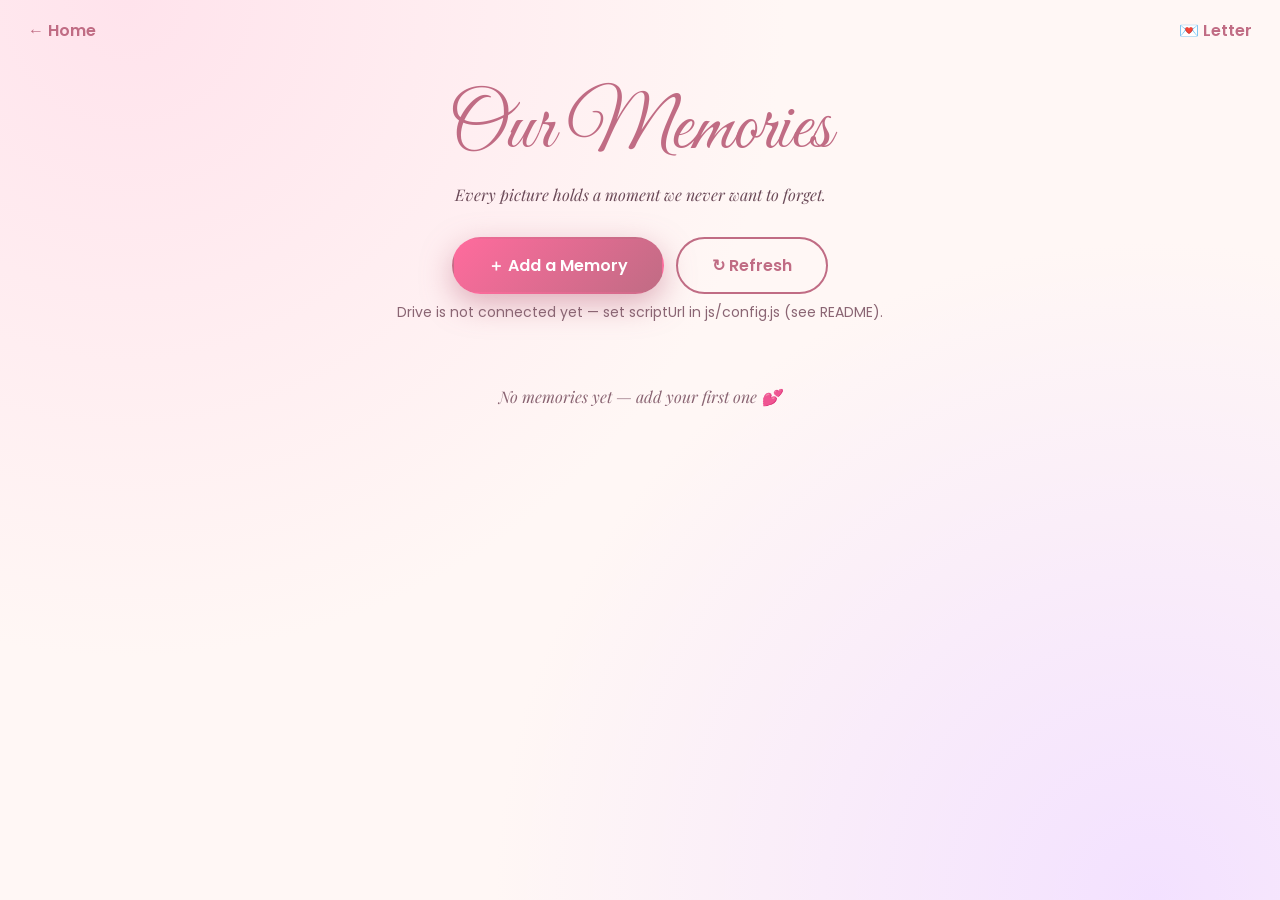
==== memories.html @ caaee90e "Add landing page, memories gallery and Drive backend Co-Authored-By: Claude Sonnet 5.5 <noreply@anth" ====
<!DOCTYPE html>
<html lang="en">
<head>
  <meta charset="UTF-8">
  <meta name="viewport" content="width=device-width, initial-scale=1.0">
  <title>Our Memories 📸</title>
  <link rel="stylesheet" href="css/style.css">
</head>
<body class="page">
  <div class="topbar">
    <a href="index.html">← Home</a>
    <a href="letter.html">💌 Letter</a>
  </div>

  <header class="page-head">
    <h1>Our Memories</h1>
    <p>Every picture holds a moment we never want to forget.</p>
  </header>

  <div class="toolbar">
    <button class="btn btn-primary" id="addBtn">＋ Add a Memory</button>
    <button class="btn btn-ghost" id="refreshBtn">↻ Refresh</button>
  </div>
  <div class="status" id="status"></div>

  <main class="gallery" id="gallery"></main>

  <!-- Add memory -->
  <div class="modal" id="addModal">
    <form class="modal-box" id="addForm">
      <h2>New Memory</h2>
      <label for="photo">Photo</label>
      <input type="file" id="photo" accept="image/*" required>
      <img class="preview" id="preview" alt="">
      <label for="date">Date</label>
      <input type="date" id="date" required>
      <label for="note">Memory note</label>
      <textarea id="note" placeholder="What made this moment special?"></textarea>
      <label for="key">Passphrase (only you two know it)</label>
      <input type="password" id="key" autocomplete="off" required>
      <div class="modal-actions">
        <button type="button" class="btn btn-ghost" id="cancelBtn">Cancel</button>
        <button type="submit" class="btn btn-primary" id="saveBtn">Save to Drive</button>
      </div>
    </form>
  </div>

  <!-- Viewer -->
  <div class="modal viewer" id="viewer">
    <div class="modal-box">
      <img id="viewImg" alt="">
      <div class="meta">
        <div class="date" id="viewDate"></div>
        <div class="note" id="viewNote"></div>
      </div>
    </div>
  </div>

  <script src="js/config.js"></script>
  <script src="js/memories.js"></script>
</body>
</html>
---- css/style.css ----
@import url('https://fonts.googleapis.com/css2?family=Great+Vibes&family=Playfair+Display:ital,wght@0,400;0,700;1,400&family=Poppins:wght@300;400;600&display=swap');

:root {
  --rose: #c06c84;
  --pink: #ff6b9d;
  --ink: #3a2530;
  --cream: #fff7f5;
  /* Put your photo at images/bg.jpg — it is picked up automatically */
  --bg-image: url('../images/bg.jpg');
}

* { margin: 0; padding: 0; box-sizing: border-box; }

body {
  font-family: 'Poppins', sans-serif;
  color: var(--ink);
  min-height: 100vh;
}

/* ---------- Landing ---------- */
.hero {
  min-height: 100vh;
  display: flex;
  align-items: center;
  justify-content: center;
  text-align: center;
  padding: 24px;
  position: relative;
  background:
    linear-gradient(rgba(40, 10, 25, .45), rgba(40, 10, 25, .6)),
    var(--bg-image) center / cover no-repeat fixed,
    linear-gradient(135deg, #667eea 0%, #764ba2 50%, #f093fb 100%);
  color: #fff;
}

.hero-inner { position: relative; z-index: 2; max-width: 720px; }

.eyebrow {
  letter-spacing: .35em;
  text-transform: uppercase;
  font-size: 13px;
  opacity: .85;
  margin-bottom: 18px;
  animation: fadeUp 1s ease both;
}

.hero h1 {
  font-family: 'Great Vibes', cursive;
  font-weight: 400;
  font-size: clamp(56px, 11vw, 116px);
  line-height: 1.05;
  text-shadow: 0 4px 30px rgba(0, 0, 0, .45);
  animation: fadeUp 1.2s ease .2s both;
}

.verse {
  font-family: 'Playfair Display', serif;
  font-style: italic;
  font-size: clamp(18px, 2.6vw, 24px);
  line-height: 1.8;
  margin: 28px auto 38px;
  text-shadow: 0 2px 12px rgba(0, 0, 0, .5);
  animation: fadeUp 1.2s ease .6s both;
}

.hero-actions {
  display: flex; gap: 14px; justify-content: center; flex-wrap: wrap;
  animation: fadeUp 1.2s ease 1s both;
}

.btn {
  display: inline-block;
  padding: 14px 34px;
  border-radius: 30px;
  font: 600 16px 'Poppins', sans-serif;
  text-decoration: none;
  border: 2px solid transparent;
  cursor: pointer;
  transition: transform .25s, box-shadow .25s, background .25s;
}
.btn-primary {
  background: linear-gradient(135deg, var(--pink), var(--rose));
  color: #fff;
  box-shadow: 0 10px 30px rgba(192, 108, 132, .5);
}
.btn-primary:hover { transform: translateY(-3px); box-shadow: 0 14px 38px rgba(192, 108, 132, .7); }
.btn-ghost { color: #fff; border-color: rgba(255, 255, 255, .7); background: transparent; }
.btn-ghost:hover { background: rgba(255, 255, 255, .15); transform: translateY(-3px); }
.btn:disabled { opacity: .6; cursor: wait; }

.hearts { position: fixed; inset: 0; pointer-events: none; overflow: hidden; z-index: 1; }
.heart { position: absolute; opacity: 0; animation: floatHeart 9s linear forwards; }

@keyframes floatHeart {
  0%   { transform: translateY(100vh) rotate(0); opacity: 0; }
  10%  { opacity: .8; }
  90%  { opacity: .8; }
  100% { transform: translateY(-120px) rotate(360deg); opacity: 0; }
}
@keyframes fadeUp {
  from { opacity: 0; transform: translateY(24px); }
  to   { opacity: 1; transform: none; }
}

/* ---------- Memories page ---------- */
.page {
  background:
    radial-gradient(circle at 10% 0%, #ffe3ec 0, transparent 45%),
    radial-gradient(circle at 90% 100%, #f3e1ff 0, transparent 45%),
    var(--cream);
}

.topbar {
  display: flex; justify-content: space-between; align-items: center;
  padding: 18px 28px;
}
.topbar a { color: var(--rose); text-decoration: none; font-weight: 600; }

.page-head { text-align: center; padding: 20px 20px 10px; }
.page-head h1 {
  font-family: 'Great Vibes', cursive; font-weight: 400;
  font-size: clamp(44px, 8vw, 78px); color: var(--rose);
}
.page-head p { font-family: 'Playfair Display', serif; font-style: italic; color: #6b4a58; margin-top: 6px; }

.toolbar { display: flex; justify-content: center; gap: 12px; margin: 22px 0 8px; flex-wrap: wrap; }
.toolbar .btn-ghost { color: var(--rose); border-color: var(--rose); }
.toolbar .btn-ghost:hover { background: rgba(192, 108, 132, .1); }

.status { text-align: center; color: #8a6573; min-height: 24px; margin: 8px 0; font-size: 14px; padding: 0 16px; }

.gallery {
  max-width: 1150px; margin: 10px auto 60px; padding: 0 20px;
  columns: 3 260px; column-gap: 20px;
}

.card {
  break-inside: avoid;
  background: #fff;
  border-radius: 16px;
  margin-bottom: 20px;
  overflow: hidden;
  box-shadow: 0 8px 28px rgba(120, 50, 80, .15);
  cursor: pointer;
  transition: transform .3s, box-shadow .3s;
  animation: fadeUp .6s ease both;
}
.card:hover { transform: translateY(-4px) rotate(-.4deg); box-shadow: 0 14px 38px rgba(120, 50, 80, .25); }
.card img { width: 100%; display: block; background: #f5dfe6; min-height: 120px; }
.card .meta { padding: 14px 16px 18px; }
.card .date { font-size: 12px; letter-spacing: .12em; text-transform: uppercase; color: var(--rose); font-weight: 600; }
.card .note { font-family: 'Playfair Display', serif; font-style: italic; margin-top: 6px; line-height: 1.6; color: #50343f; }

.empty { text-align: center; color: #8a6573; padding: 50px 20px; font-family: 'Playfair Display', serif; font-style: italic; column-span: all; }

/* Modals */
.modal {
  position: fixed; inset: 0; background: rgba(30, 8, 20, .75);
  display: none; align-items: center; justify-content: center; padding: 20px; z-index: 50;
}
.modal.open { display: flex; }
.modal-box {
  background: #fff; border-radius: 20px; padding: 28px; width: min(480px, 100%);
  max-height: 92vh; overflow: auto;
}
.modal-box h2 { font-family: 'Great Vibes', cursive; font-weight: 400; font-size: 40px; color: var(--rose); margin-bottom: 14px; }
.modal-box label { display: block; font-size: 13px; font-weight: 600; margin: 14px 0 6px; color: #6b4a58; }
.modal-box input, .modal-box textarea {
  width: 100%; padding: 11px 13px; border: 1.5px solid #ecc9d6; border-radius: 10px;
  font: 15px 'Poppins', sans-serif; background: #fffafb;
}
.modal-box input:focus, .modal-box textarea:focus { outline: none; border-color: var(--rose); }
.modal-box textarea { min-height: 90px; resize: vertical; }
.modal-actions { display: flex; gap: 10px; justify-content: flex-end; margin-top: 20px; }
.modal-actions .btn-ghost { color: var(--rose); border-color: var(--rose); }
.preview { width: 100%; max-height: 220px; object-fit: cover; border-radius: 12px; margin-top: 12px; display: none; }

.viewer .modal-box { padding: 0; width: min(900px, 100%); background: #1c0d15; color: #fff; }
.viewer img { width: 100%; max-height: 72vh; object-fit: contain; display: block; background: #000; }
.viewer .meta { padding: 18px 24px 24px; }
.viewer .date { color: #ffb3c9; font-size: 13px; letter-spacing: .12em; text-transform: uppercase; }
.viewer .note { font-family: 'Playfair Display', serif; font-style: italic; font-size: 20px; line-height: 1.7; margin-top: 8px; }

@media (max-width: 600px) {
  .gallery { columns: 2 150px; column-gap: 12px; padding: 0 12px; }
  .card { margin-bottom: 12px; }
}
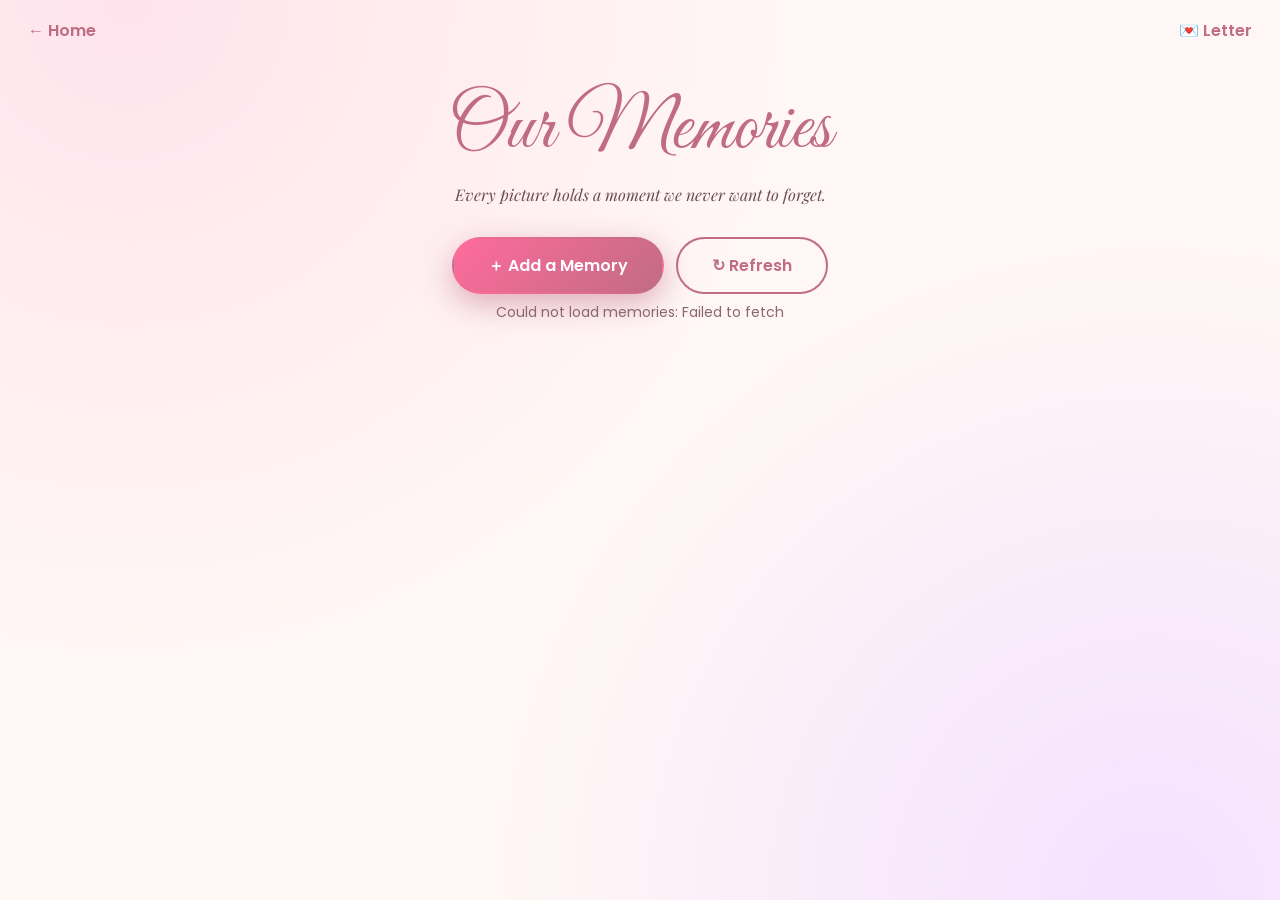
==== commit db7d7276: "Make site mobile responsive Co-Authored-By: Claude Sonnet 5.5 <noreply@anthropic.com>" ====
--- a/memories.html
+++ b/memories.html
@@ -2,7 +2,8 @@
 <html lang="en">
 <head>
   <meta charset="UTF-8">
-  <meta name="viewport" content="width=device-width, initial-scale=1.0">
+  <meta name="viewport" content="width=device-width, initial-scale=1.0, viewport-fit=cover">
+  <meta name="theme-color" content="#fff7f5">
   <title>Our Memories 📸</title>
   <link rel="stylesheet" href="css/style.css">
 </head>
--- a/css/style.css
+++ b/css/style.css
@@ -181,7 +181,46 @@
 .viewer .date { color: #ffb3c9; font-size: 13px; letter-spacing: .12em; text-transform: uppercase; }
 .viewer .note { font-family: 'Playfair Display', serif; font-style: italic; font-size: 20px; line-height: 1.7; margin-top: 8px; }
 
+/* ---------- Mobile ---------- */
+html { -webkit-text-size-adjust: 100%; }
+body { -webkit-tap-highlight-color: transparent; overflow-x: hidden; }
+img { max-width: 100%; }
+
+/* fixed backgrounds are janky / broken on iOS, so scroll on touch devices */
+@media (hover: none), (max-width: 900px) {
+  .hero { background-attachment: scroll; }
+}
+
 @media (max-width: 600px) {
-  .gallery { columns: 2 150px; column-gap: 12px; padding: 0 12px; }
-  .card { margin-bottom: 12px; }
-}
+  .hero { min-height: 100vh; min-height: 100svh; padding: 20px 18px; }
+  .eyebrow { font-size: 11px; letter-spacing: .28em; }
+  .verse { line-height: 1.7; margin: 20px auto 30px; }
+  .verse br { display: none; }               /* let lines wrap naturally */
+  .hero-actions { flex-direction: column; align-items: stretch; gap: 12px; max-width: 320px; margin: 0 auto; }
+  .btn { padding: 14px 20px; text-align: center; min-height: 48px; }
+
+  .topbar { padding: 14px 16px; }
+  .page-head { padding: 8px 16px 4px; }
+  .toolbar { padding: 0 16px; }
+  .toolbar .btn { flex: 1 1 140px; padding: 12px 14px; }
+
+  .gallery { columns: 2 140px; column-gap: 10px; padding: 0 10px; margin-bottom: 40px; }
+  .card { margin-bottom: 10px; border-radius: 12px; }
+  .card:hover { transform: none; }
+  .card .meta { padding: 10px 12px 14px; }
+  .card .note { font-size: 14px; line-height: 1.5; }
+
+  /* modals become bottom sheets */
+  .modal { padding: 0; align-items: flex-end; }
+  .modal-box { width: 100%; border-radius: 20px 20px 0 0; padding: 22px 18px calc(22px + env(safe-area-inset-bottom)); max-height: 94vh; }
+  .modal-box input, .modal-box textarea { font-size: 16px; }   /* stops iOS zoom-on-focus */
+  .modal-actions .btn { flex: 1; }
+  .viewer { align-items: center; padding: 12px; }
+  .viewer .modal-box { border-radius: 16px; padding: 0; }
+  .viewer img { max-height: 60vh; }
+  .viewer .note { font-size: 17px; }
+}
+
+@media (max-width: 360px) {
+  .gallery { columns: 1; }
+}
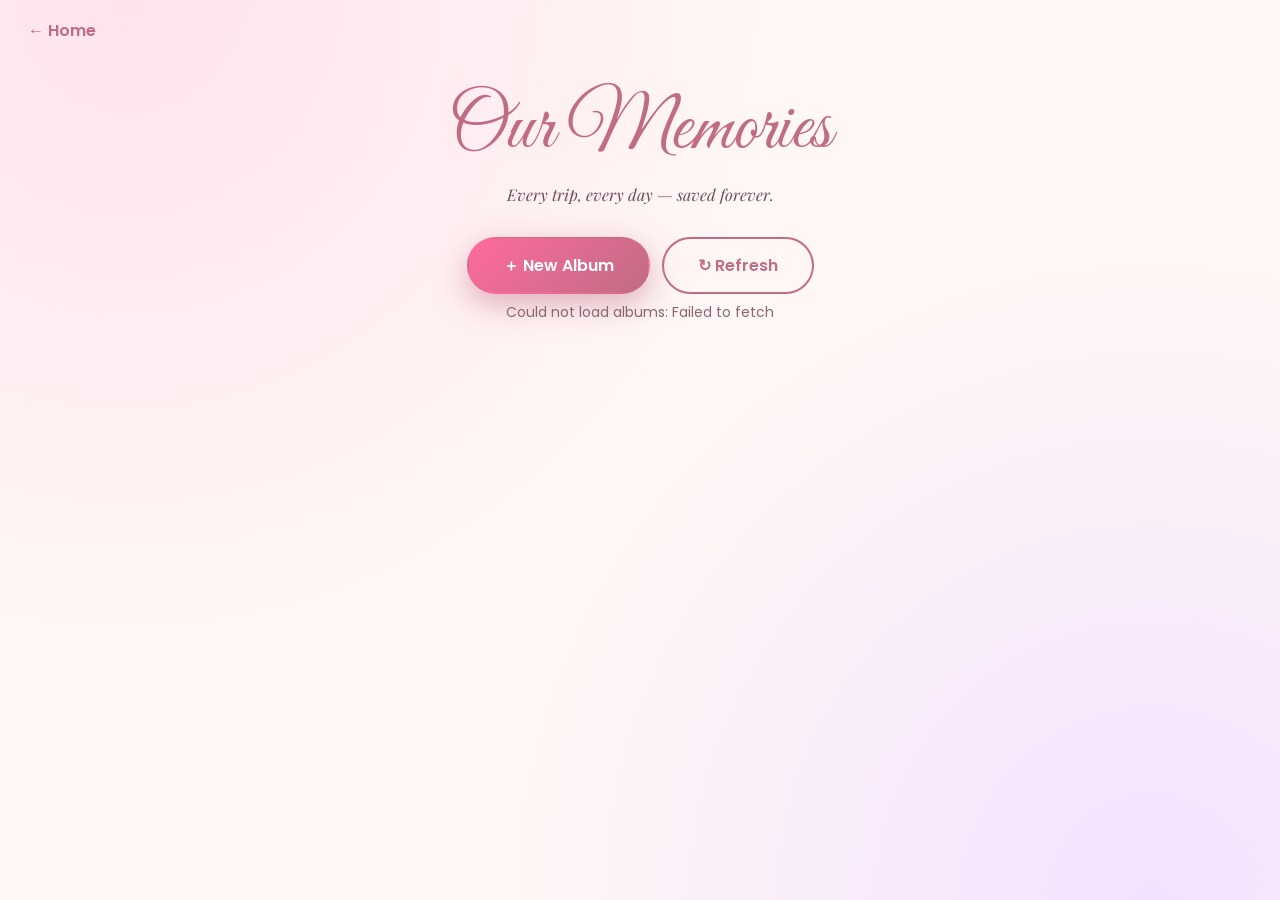
==== commit cd091cf4: "Albums by month, multi-photo/video upload, remove letter link Co-Authored-By: Claude Sonnet 5.5 <nor" ====
--- a/memories.html
+++ b/memories.html
@@ -10,35 +10,62 @@
 <body class="page">
   <div class="topbar">
     <a href="index.html">← Home</a>
-    <a href="letter.html">💌 Letter</a>
   </div>
 
-  <header class="page-head">
-    <h1>Our Memories</h1>
-    <p>Every picture holds a moment we never want to forget.</p>
-  </header>
+  <!-- ===== Albums list (grouped by month) ===== -->
+  <section id="albumsView">
+    <header class="page-head">
+      <h1>Our Memories</h1>
+      <p>Every trip, every day — saved forever.</p>
+    </header>
+    <div class="toolbar">
+      <button class="btn btn-primary" id="newAlbumBtn">＋ New Album</button>
+      <button class="btn btn-ghost" id="refreshBtn">↻ Refresh</button>
+    </div>
+    <div class="status" id="status"></div>
+    <main id="albums"></main>
+  </section>
 
-  <div class="toolbar">
-    <button class="btn btn-primary" id="addBtn">＋ Add a Memory</button>
-    <button class="btn btn-ghost" id="refreshBtn">↻ Refresh</button>
-  </div>
-  <div class="status" id="status"></div>
+  <!-- ===== Single album ===== -->
+  <section id="albumView" hidden>
+    <div class="album-nav"><a href="#" id="backLink">← All albums</a></div>
+    <header class="page-head">
+      <h1 id="albumTitle"></h1>
+      <p id="albumMeta"></p>
+    </header>
+    <div class="toolbar">
+      <button class="btn btn-primary" id="addPhotosBtn">＋ Add photos &amp; videos</button>
+    </div>
+    <div class="status" id="albumStatus"></div>
+    <div class="media-grid" id="mediaGrid"></div>
+  </section>
 
-  <main class="gallery" id="gallery"></main>
+  <!-- ===== Create album / add files ===== -->
+  <div class="modal" id="uploadModal">
+    <form class="modal-box" id="uploadForm">
+      <h2 id="uploadTitle">New Album</h2>
 
-  <!-- Add memory -->
-  <div class="modal" id="addModal">
-    <form class="modal-box" id="addForm">
-      <h2>New Memory</h2>
-      <label for="photo">Photo</label>
-      <input type="file" id="photo" accept="image/*" required>
-      <img class="preview" id="preview" alt="">
-      <label for="date">Date</label>
-      <input type="date" id="date" required>
-      <label for="note">Memory note</label>
-      <textarea id="note" placeholder="What made this moment special?"></textarea>
+      <div id="albumFields">
+        <label for="albumName">Album name</label>
+        <input type="text" id="albumName" placeholder="e.g. Ooty Trip">
+        <label for="albumDate">Date</label>
+        <input type="date" id="albumDate">
+        <label for="albumNote">Memory note</label>
+        <textarea id="albumNote" placeholder="What made this trip special?"></textarea>
+      </div>
+
+      <label for="files">Photos &amp; videos (select many)</label>
+      <input type="file" id="files" accept="image/*,video/*" multiple>
+      <div class="file-count" id="fileCount"></div>
+
       <label for="key">Passphrase (only you two know it)</label>
       <input type="password" id="key" autocomplete="off" required>
+
+      <div class="progress" id="progress" hidden>
+        <div class="bar"><div class="fill" id="fill"></div></div>
+        <div class="ptext" id="ptext"></div>
+      </div>
+
       <div class="modal-actions">
         <button type="button" class="btn btn-ghost" id="cancelBtn">Cancel</button>
         <button type="submit" class="btn btn-primary" id="saveBtn">Save to Drive</button>
@@ -46,15 +73,15 @@
     </form>
   </div>
 
-  <!-- Viewer -->
+  <!-- ===== Viewer ===== -->
   <div class="modal viewer" id="viewer">
+    <button class="nav prev" id="prevBtn" aria-label="Previous">‹</button>
     <div class="modal-box">
-      <img id="viewImg" alt="">
-      <div class="meta">
-        <div class="date" id="viewDate"></div>
-        <div class="note" id="viewNote"></div>
-      </div>
+      <div class="stage" id="stage"></div>
+      <div class="meta"><div class="date" id="viewCount"></div></div>
     </div>
+    <button class="nav next" id="nextBtn" aria-label="Next">›</button>
+    <button class="close" id="closeViewer" aria-label="Close">✕</button>
   </div>
 
   <script src="js/config.js"></script>
--- a/css/style.css
+++ b/css/style.css
@@ -224,3 +224,78 @@
 @media (max-width: 360px) {
   .gallery { columns: 1; }
 }
+
+/* ---------- Albums ---------- */
+[hidden] { display: none !important; }
+
+.month {
+  max-width: 1150px; margin: 30px auto 14px; padding: 0 20px;
+  font-family: 'Playfair Display', serif; font-weight: 700; font-size: 24px; color: var(--rose);
+}
+.albums {
+  max-width: 1150px; margin: 0 auto 10px; padding: 0 20px;
+  display: grid; grid-template-columns: repeat(auto-fill, minmax(260px, 1fr)); gap: 20px;
+}
+.album-card {
+  display: block; text-decoration: none; color: inherit; background: #fff;
+  border-radius: 16px; overflow: hidden; box-shadow: 0 8px 28px rgba(120, 50, 80, .15);
+  transition: transform .3s, box-shadow .3s;
+}
+.album-card:hover { transform: translateY(-4px); box-shadow: 0 14px 38px rgba(120, 50, 80, .25); }
+.album-card .cover {
+  aspect-ratio: 4 / 3; background: #f5dfe6; display: flex; align-items: center; justify-content: center;
+  font-size: 48px; overflow: hidden;
+}
+.album-card .cover img { width: 100%; height: 100%; object-fit: cover; display: block; }
+.album-card .info { padding: 14px 16px 18px; }
+.album-card .title { font-family: 'Playfair Display', serif; font-weight: 700; font-size: 19px; }
+.album-card .sub { font-size: 12px; letter-spacing: .08em; text-transform: uppercase; color: var(--rose); font-weight: 600; margin-top: 4px; }
+.album-card .note { font-family: 'Playfair Display', serif; font-style: italic; margin-top: 8px; line-height: 1.5; color: #50343f; font-size: 14px;
+  display: -webkit-box; -webkit-line-clamp: 2; -webkit-box-orient: vertical; overflow: hidden; }
+
+.album-nav { padding: 0 28px; }
+.album-nav a { color: var(--rose); text-decoration: none; font-weight: 600; }
+
+.media-grid {
+  max-width: 1150px; margin: 10px auto 60px; padding: 0 20px;
+  display: grid; grid-template-columns: repeat(auto-fill, minmax(200px, 1fr)); gap: 10px;
+}
+.media-item { position: relative; aspect-ratio: 1; border-radius: 12px; overflow: hidden; background: #f5dfe6; cursor: pointer; }
+.media-item img { width: 100%; height: 100%; object-fit: cover; display: block; transition: transform .3s; }
+.media-item:hover img { transform: scale(1.05); }
+.media-item .badge {
+  position: absolute; right: 8px; bottom: 8px; width: 32px; height: 32px; border-radius: 50%;
+  background: rgba(0, 0, 0, .6); color: #fff; display: flex; align-items: center; justify-content: center; font-size: 14px;
+}
+
+.file-count { font-size: 13px; color: #8a6573; margin-top: 6px; }
+.progress { margin-top: 16px; }
+.progress .bar { height: 8px; background: #f3d6e0; border-radius: 6px; overflow: hidden; }
+.progress .fill { height: 100%; width: 0; background: linear-gradient(90deg, var(--pink), var(--rose)); transition: width .2s; }
+.progress .ptext { font-size: 13px; color: #6b4a58; margin-top: 8px; word-break: break-all; }
+
+/* viewer with arrows + video */
+.viewer .stage { width: 100%; background: #000; display: flex; align-items: center; justify-content: center; min-height: 240px; }
+.viewer .stage img { max-height: 76vh; }
+.viewer .stage iframe { width: 100%; height: min(70vh, 56vw); border: 0; }
+.viewer .nav, .viewer .close {
+  position: absolute; background: rgba(255, 255, 255, .15); color: #fff; border: 0; cursor: pointer;
+  width: 44px; height: 44px; border-radius: 50%; font-size: 26px; line-height: 1; z-index: 2;
+}
+.viewer .nav.prev { left: 16px; top: 50%; }
+.viewer .nav.next { right: 16px; top: 50%; }
+.viewer .close { top: 16px; right: 16px; font-size: 18px; }
+
+@media (max-width: 600px) {
+  .month { font-size: 20px; padding: 0 14px; margin-top: 22px; }
+  .albums { padding: 0 14px; gap: 14px; grid-template-columns: 1fr 1fr; }
+  .album-card .info { padding: 10px 12px 14px; }
+  .album-card .title { font-size: 16px; }
+  .album-card .note { display: none; }
+  .media-grid { padding: 0 10px; gap: 6px; grid-template-columns: repeat(3, 1fr); }
+  .media-item { border-radius: 8px; }
+  .viewer .nav { top: auto; bottom: 18px; }
+  .viewer .nav.prev { left: 24px; }
+  .viewer .nav.next { right: 24px; }
+}
+@media (max-width: 380px) { .albums { grid-template-columns: 1fr; } }
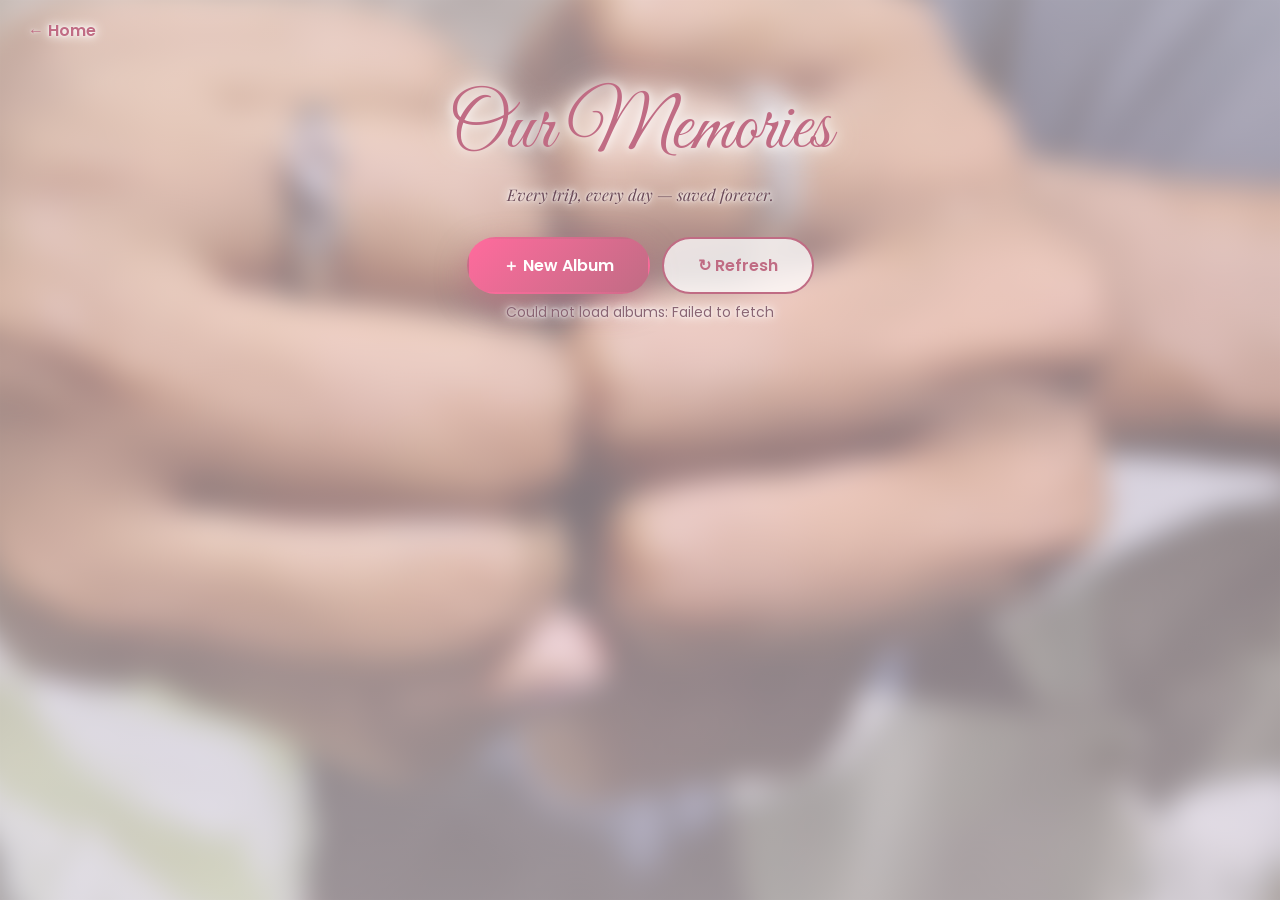
==== commit 2c535b48: "Anniversary landing with 12-photo collage, small flying hearts, blurred photo bg on memories page, m" ====
--- a/memories.html
+++ b/memories.html
@@ -8,6 +8,11 @@
   <link rel="stylesheet" href="css/style.css">
 </head>
 <body class="page">
+  <!-- Single blurred photo background (images/bg.jpg) -->
+  <div class="bg-photo" aria-hidden="true"></div>
+  <div class="shade soft"></div>
+  <div class="hearts" id="hearts" aria-hidden="true"></div>
+
   <div class="topbar">
     <a href="index.html">← Home</a>
   </div>
@@ -84,6 +89,7 @@
     <button class="close" id="closeViewer" aria-label="Close">✕</button>
   </div>
 
+  <script src="js/hearts.js"></script>
   <script src="js/config.js"></script>
   <script src="js/memories.js"></script>
 </body>
--- a/css/style.css
+++ b/css/style.css
@@ -181,6 +181,88 @@
 .viewer .date { color: #ffb3c9; font-size: 13px; letter-spacing: .12em; text-transform: uppercase; }
 .viewer .note { font-family: 'Playfair Display', serif; font-style: italic; font-size: 20px; line-height: 1.7; margin-top: 8px; }
 
+/* ---------- Landing: photo collage ---------- */
+body.landing { background: #2a0f24; overflow-x: hidden; }
+
+.collage {
+  position: fixed; inset: 0; z-index: 0;
+  display: grid; grid-template-columns: repeat(6, 1fr); grid-template-rows: repeat(2, 1fr);
+  gap: 4px; background: #2a0f24;
+}
+.collage .tile {
+  background-size: cover; background-position: center top; background-color: #5a2a4a;
+  animation: kenburns 18s ease-in-out infinite alternate;
+}
+.collage .tile:nth-child(odd)  { animation-duration: 22s; }
+.collage .tile:nth-child(3n)   { animation-delay: -6s; }
+.collage .tile:nth-child(4n)   { animation-delay: -11s; }
+@keyframes kenburns { from { transform: scale(1); } to { transform: scale(1.12); } }
+.collage { overflow: hidden; }
+.collage .tile { transform-origin: center; }
+
+.shade {
+  position: fixed; inset: 0; z-index: 1; pointer-events: none;
+  background:
+    radial-gradient(ellipse at center, rgba(30, 8, 26, .55) 0%, rgba(30, 8, 26, .82) 70%),
+    linear-gradient(180deg, rgba(120, 30, 80, .25), rgba(30, 8, 26, .55));
+}
+
+.landing .hearts { z-index: 2; }
+.landing .hero {
+  background: none; position: relative; z-index: 3;
+}
+.landing .hero-inner {
+  padding: 44px 34px; border-radius: 28px;
+  background: rgba(30, 8, 26, .28);
+  backdrop-filter: blur(6px); -webkit-backdrop-filter: blur(6px);
+  border: 1px solid rgba(255, 255, 255, .18);
+  box-shadow: 0 20px 60px rgba(0, 0, 0, .35);
+}
+.landing .hero h1 { background: linear-gradient(180deg, #fff 30%, #ffc2d6); -webkit-background-clip: text; background-clip: text; color: transparent; filter: drop-shadow(0 4px 18px rgba(0,0,0,.5)); }
+.divider { display: flex; align-items: center; justify-content: center; gap: 14px; margin: 18px auto 0; color: #ff8fb1; animation: fadeUp 1.2s ease .5s both; }
+.divider::before, .divider::after { content: ''; height: 1px; width: 70px; background: linear-gradient(90deg, transparent, rgba(255, 190, 210, .8)); }
+.divider::after { transform: scaleX(-1); }
+
+.verse .wish { display: block; margin-top: 16px; font-family: 'Great Vibes', cursive; font-weight: 400; font-size: 1.5em; color: #ffd6e4; text-shadow: 0 0 18px rgba(255, 120, 170, .7), 0 2px 12px rgba(0, 0, 0, .5); }
+
+/* ---------- Memories page: soft photo background ---------- */
+.bg-photo {
+  position: fixed; inset: -30px; z-index: 0;
+  background: #e9cfd8 url('../images/bg.jpg') center / cover no-repeat;
+  filter: blur(14px) saturate(1.1);
+}
+.shade.soft { background: linear-gradient(180deg, rgba(255, 240, 246, .55), rgba(255, 232, 242, .5) 50%, rgba(255, 240, 246, .6)); }
+.page .month, .page .status, .page .page-head p, .page .album-nav a, .page .topbar a { text-shadow: 0 0 8px #fff, 0 0 14px #fff, 0 0 3px #fff; }
+.page .toolbar .btn-ghost { background: rgba(255, 255, 255, .75); }
+.page > .topbar, .page > section { position: relative; z-index: 3; }
+.page .hearts { z-index: 2; }
+.page .page-head h1 { text-shadow: 0 0 10px #fff, 0 0 22px #fff, 0 0 40px rgba(255, 255, 255, .9); }
+.page .album-card, .page .media-item { box-shadow: 0 10px 30px rgba(120, 50, 80, .22); }
+
+.nb { white-space: nowrap; }
+@media (max-width: 400px) {
+  .landing .hero h1 { font-size: 42px; }
+  .verse .wish { font-size: 1.3em; }
+  .landing .hero-inner { padding: 28px 16px; }
+}
+
+/* flying hearts */
+.heart { bottom: -30px; animation-name: flyHeart; animation-timing-function: ease-in; animation-fill-mode: forwards; filter: drop-shadow(0 0 5px rgba(255, 90, 140, .7)); }
+.heart svg { width: 100%; height: 100%; display: block; }
+.heart.glow { filter: drop-shadow(0 0 7px rgba(255, 50, 100, .9)); }
+@keyframes flyHeart {
+  0%   { transform: translate(0, 0) scale(.6) rotate(-10deg); opacity: 0; }
+  10%  { opacity: .95; }
+  50%  { transform: translate(var(--sway), -55vh) scale(1) rotate(12deg); }
+  90%  { opacity: .9; }
+  100% { transform: translate(calc(var(--sway) * -.6), -115vh) scale(1.2) rotate(-8deg); opacity: 0; }
+}
+
+@media (max-width: 700px) {
+  .collage { grid-template-columns: repeat(3, 1fr); grid-template-rows: repeat(4, 1fr); gap: 3px; }
+  .landing .hero-inner { padding: 32px 20px; border-radius: 22px; }
+}
+
 /* ---------- Mobile ---------- */
 html { -webkit-text-size-adjust: 100%; }
 body { -webkit-tap-highlight-color: transparent; overflow-x: hidden; }
